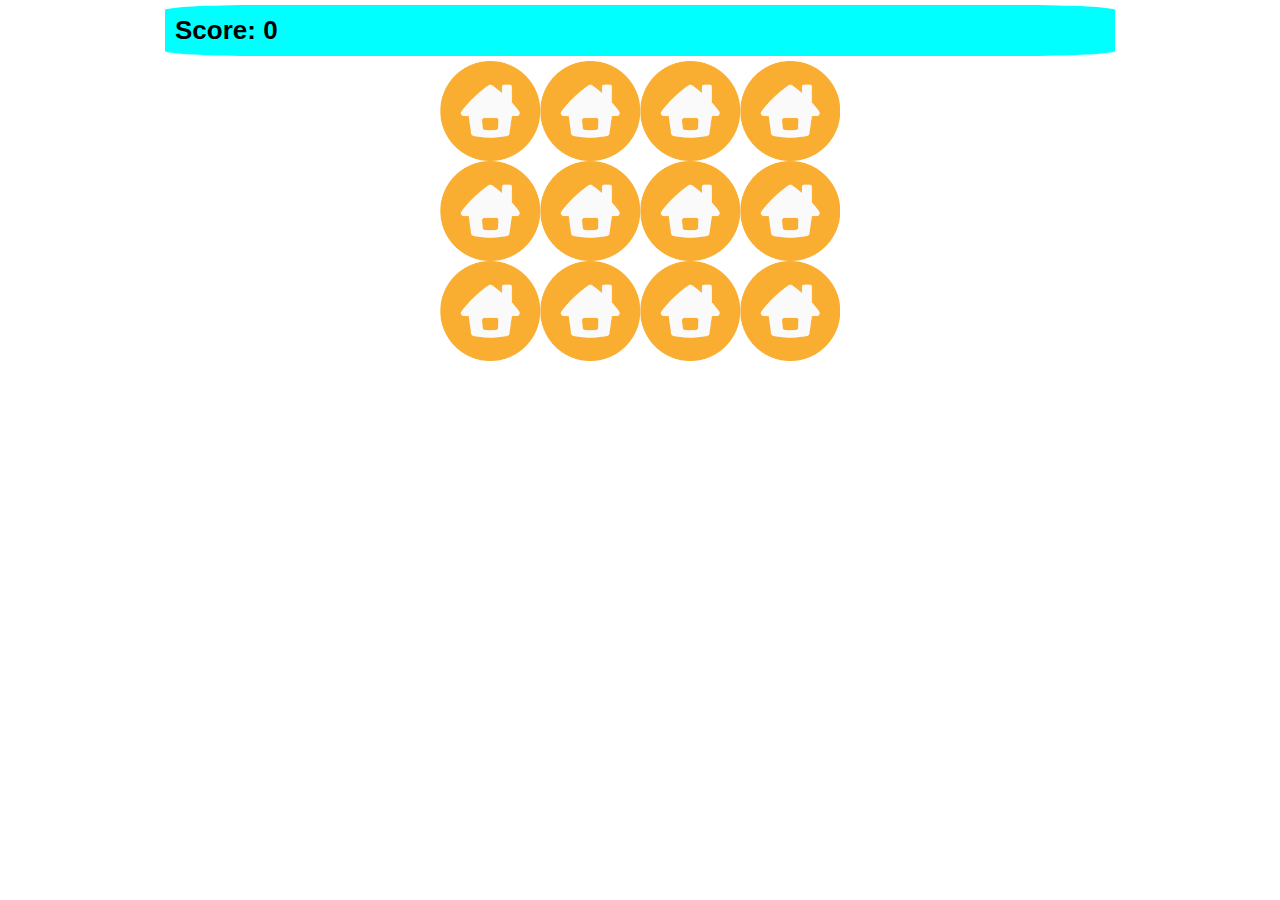
==== 1-MemoryGame/index.html @ f7537d37 "Memory Game Makes & Builds" ====
<!DOCTYPE html>
<html lang="en">
  <head>
    <meta charset="UTF-8" />
    <meta name="viewport" content="width=device-width, initial-scale=1.0" />

    <!-- title -->
    <title>Memory Game By Mukul</title>

    <!-- style -->
    <link rel="stylesheet" href="./assets/css/style.css" />

    <!-- favicon -->
    <link
      rel="shortcut icon"
      href="./assets/img/favicon.png"
      type="image/png"
    />
  </head>
  <body>
    <div class="full-container">
      <div class="container">
        <!-- ? score -->
        <div class="score-board">
          <h3>Score: <span id="result">0</span></h3>
        </div>
      </div>
    </div>

    <!-- ? grid area -->
    <div class="grid">
      <!-- here ... append child dynamically -->
    </div>

    <!-- javascript -->
    <script src="./assets/js/app.js"></script>
  </body>
</html>
---- 1-MemoryGame/assets/css/style.css ----
/* <==========
    Universal Selector
             ===========>
 */

* {
  margin: 0 auto;
  padding: 0;
}
html {
  scroll-behavior: smooth;
}
body {
  font-family: -apple-system, BlinkMacSystemFont, "Segoe UI", Roboto, Oxygen,
    Ubuntu, Cantarell, "Open Sans", "Helvetica Neue", sans-serif;
}

/* <==========
    Style Implements
             ===========>
 */

.full-container {
  width: 100%;
}
.container {
  width: 960px;
}

.score-board {
  margin: 5px;
  padding: 10px;
  align-items: center;
  background-color: aqua;
  align-items: center;
  border-radius: 10%;
  -webkit-border-radius: 10%;
  -moz-border-radius: 10%;
  -ms-border-radius: 10%;
  -o-border-radius: 10%;
}
.score-board h3 {
  font-size: 26px;
  font-weight: bold;
  display: inline;
}

.grid {
  display: flex;
  flex-wrap: wrap;
  height: 300px;
  width: 400px;
}
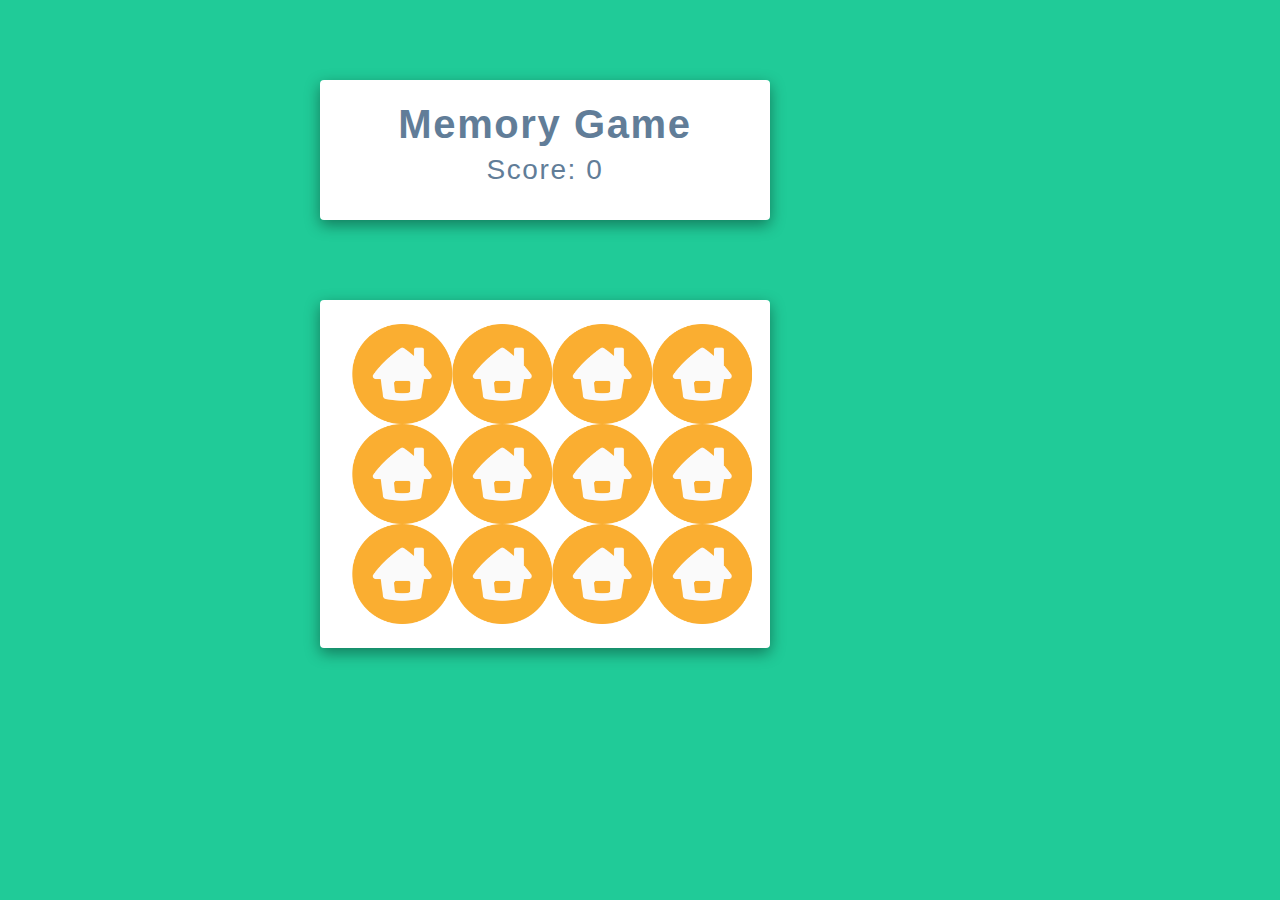
==== commit 28492693: "Memory Game Design Update" ====
--- a/1-MemoryGame/index.html
+++ b/1-MemoryGame/index.html
@@ -18,19 +18,21 @@
     />
   </head>
   <body>
-    <div class="full-container">
+    <section class="section-center">
       <div class="container">
-        <!-- ? score -->
-        <div class="score-board">
-          <h3>Score: <span id="result">0</span></h3>
+        <h2>Memory Game</h2>
+
+        <!-- score -->
+        <h3>Score: <span id="result">0</span></h3>
+      </div>
+
+      <div class="game-container">
+        <!-- game grid area -->
+        <div class="grid">
+          <!-- here ... append child dynamically -->
         </div>
       </div>
-    </div>
-
-    <!-- ? grid area -->
-    <div class="grid">
-      <!-- here ... append child dynamically -->
-    </div>
+    </section>
 
     <!-- javascript -->
     <script src="./assets/js/app.js"></script>
--- a/1-MemoryGame/assets/css/style.css
+++ b/1-MemoryGame/assets/css/style.css
@@ -1,11 +1,61 @@
-/* <==========
-    Universal Selector
-             ===========>
- */
-
-* {
-  margin: 0 auto;
+/*
+=============== 
+   Variables
+===============
+*/
+
+:root {
+  /* dark shades of primary color*/
+  --clr-primary-1: hsl(162, 61%, 89%);
+  --clr-primary-2: hsl(162, 60%, 78%);
+  --clr-primary-3: hsl(162, 61%, 67%);
+  --clr-primary-4: hsl(162, 61%, 57%);
+  /* primary/main color */
+  --clr-primary-5: hsl(162, 73%, 46%);
+  /* lighter shades of primary color */
+  --clr-primary-6: #1aa179;
+  --clr-primary-7: #13795b;
+  --clr-primary-8: #0d503c;
+  --clr-primary-9: #06281e;
+  /* darkest grey - used for headings */
+  --clr-grey-1: hsl(212, 33%, 89%);
+  --clr-grey-2: hsl(210, 31%, 80%);
+  --clr-grey-3: hsl(211, 27%, 70%);
+  --clr-grey-4: hsl(209, 23%, 60%);
+  /* grey used for paragraphs */
+  --clr-grey-5: hsl(210, 22%, 49%);
+  --clr-grey-6: hsl(209, 28%, 39%);
+  --clr-grey-7: hsl(209, 34%, 30%);
+  --clr-grey-8: hsl(211, 39%, 23%);
+  --clr-grey-9: hsl(209, 61%, 16%);
+  --clr-white: #fff;
+  --clr-red-dark: hsl(360, 67%, 44%);
+  --clr-red-light: hsl(360, 71%, 66%);
+  --clr-green-dark: hsl(125, 67%, 44%);
+  --clr-green-light: hsl(125, 71%, 66%);
+  --clr-black: #222;
+  --transition: all 0.3s linear;
+  --spacing: 0.1rem;
+  --radius: 0.25rem;
+  --light-shadow: 0 5px 15px rgba(0, 0, 0, 0.1);
+  --dark-shadow: 0 5px 15px rgba(0, 0, 0, 0.4);
+  --max-width: 1170px;
+  --fixed-width: 450px;
+  --clr-pink: #f28ab2;
+}
+
+/*
+=============== 
+ Global Styles
+===============
+*/
+
+*,
+::after,
+::before {
+  margin: 0;
   padding: 0;
+  box-sizing: border-box;
 }
 html {
   scroll-behavior: smooth;
@@ -13,18 +63,124 @@
 body {
   font-family: -apple-system, BlinkMacSystemFont, "Segoe UI", Roboto, Oxygen,
     Ubuntu, Cantarell, "Open Sans", "Helvetica Neue", sans-serif;
-}
-
-/* <==========
-    Style Implements
-             ===========>
- */
-
-.full-container {
-  width: 100%;
-}
+  background: var(--clr-primary-5) !important;
+  color: var(--clr-grey-5);
+  line-height: 1.5;
+  font-size: 0.875rem;
+}
+ul {
+  list-style-type: none;
+}
+a {
+  text-decoration: none;
+}
+h1,
+h2,
+h3,
+h4 {
+  letter-spacing: var(--spacing);
+  text-transform: capitalize;
+  line-height: 1.25;
+  margin-bottom: 0.75rem;
+}
+h1 {
+  font-size: 3rem;
+}
+h2 {
+  font-size: 2rem;
+}
+h3 {
+  font-size: 1.25rem;
+}
+h4 {
+  font-size: 0.875rem;
+}
+p {
+  margin-bottom: 1.25rem;
+  color: var(--clr-grey-5);
+}
+@media screen and (min-width: 800px) {
+  h1 {
+    font-size: 4rem;
+  }
+  h2 {
+    font-size: 2.5rem;
+  }
+  h3 {
+    font-size: 1.75rem;
+  }
+  h4 {
+    font-size: 1rem;
+  }
+  body {
+    font-size: 1rem;
+  }
+  h1,
+  h2,
+  h3,
+  h4 {
+    line-height: 1;
+  }
+}
+
+/* GLOBAL CLASSES */
+
+/* section */
+.section {
+  width: 90vw;
+  margin: 0 auto;
+  max-width: var(--max-width);
+}
+
+@media screen and (min-width: 992px) {
+  .section {
+    width: 95vw;
+  }
+}
+
+.section-center {
+  width: 90vw;
+  margin: 0 auto;
+  max-width: 40rem;
+  margin-top: 5rem;
+  text-align: center;
+}
+@media screen and (min-width: 992px) {
+  .section-center {
+    width: 95vw;
+  }
+}
+
+main {
+  min-height: 100vh;
+  display: flex;
+  justify-content: center;
+  align-items: center;
+}
+
 .container {
-  width: 960px;
+  width: 90vw;
+  margin: 5rem 0;
+  max-width: var(--fixed-width);
+  background: var(--clr-white);
+  border-radius: var(--radius);
+  padding: 1.5rem 2rem;
+  box-shadow: var(--dark-shadow);
+}
+.container h3 {
+  font-weight: normal;
+  text-transform: none;
+}
+
+/* Game Style Implement */
+.game-container {
+  width: 90vw;
+  margin: 1rem 0;
+  max-width: var(--fixed-width);
+  background: var(--clr-white);
+  border-radius: var(--radius);
+  padding: 1.5rem 2rem;
+  box-shadow: var(--dark-shadow);
 }
 
 .score-board {
